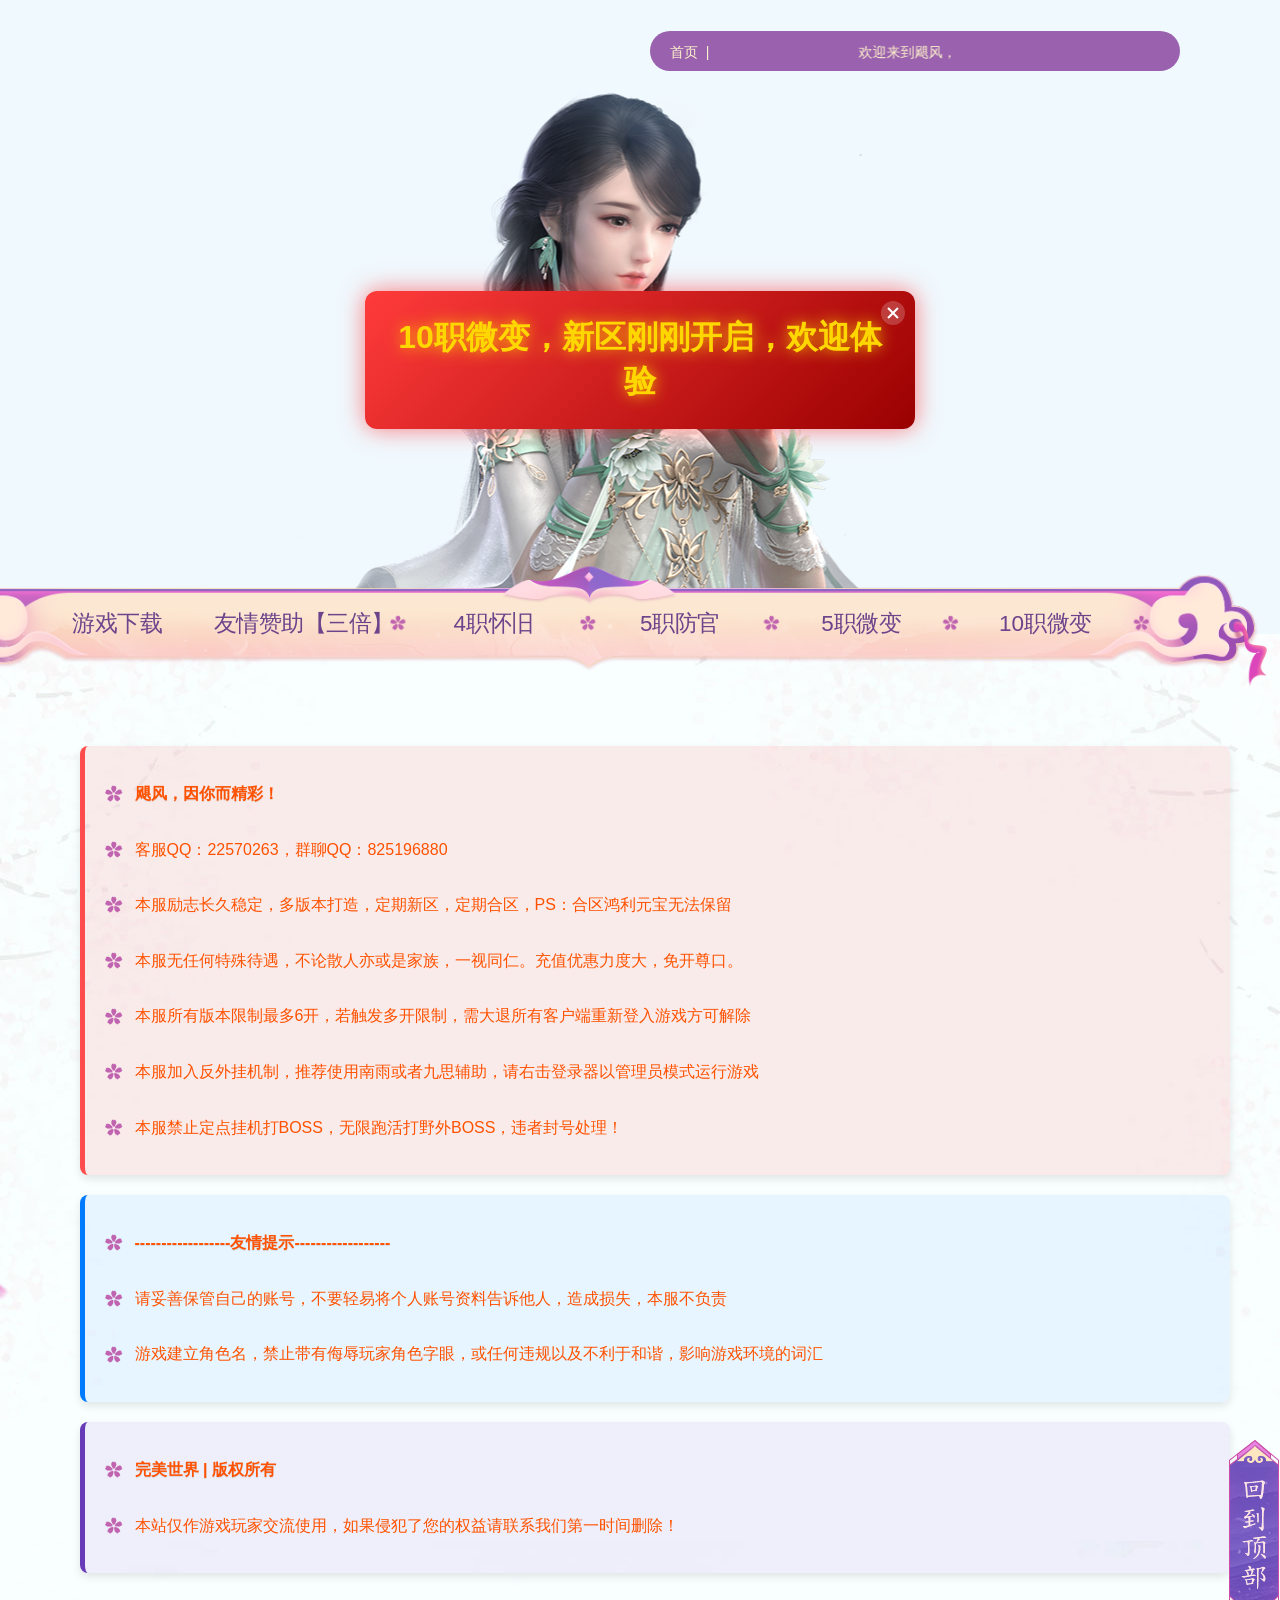
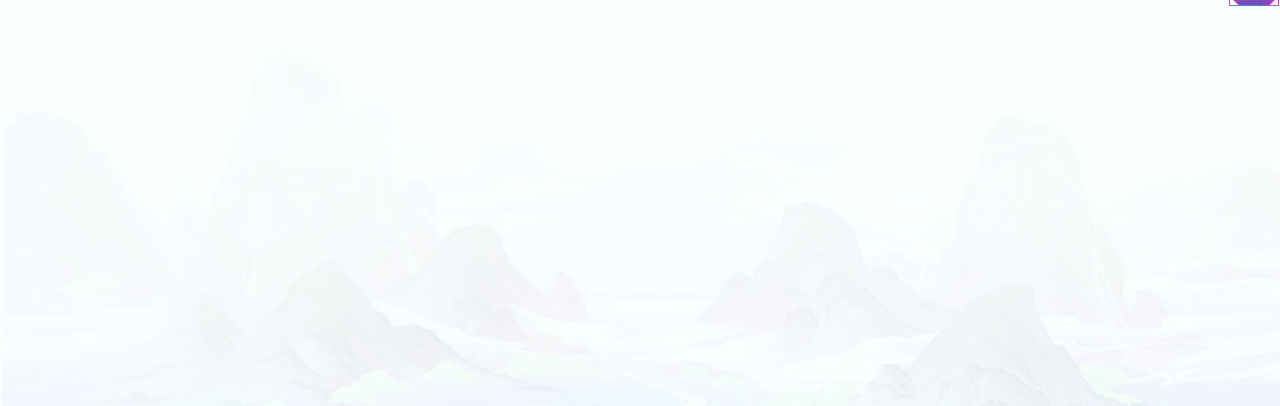
==== index.html @ 9592a83d "Update countdown text and target date" ====
<!DOCTYPE html>
<html>
<head>
    <meta charset="utf-8">
    <title>飓风-长久稳定|纯净模式|散人天堂</title>
    <meta name="editor" content="xiaoyang">
    <meta name="keywords" content="今日新区,长久稳定,公益打金,诛仙私服,17职业微变,仿官跨服天界,养老激情,散人天堂,体验不一样的诛仙！诛仙私服,诛仙sf,诛仙私服,诛仙sf,诛仙,诛仙3私服,诛仙3sf,诛仙仿官服,诛仙微变服,诛仙公益服,诛仙公益服,经典,怀旧,诛仙17职业,诛仙单机,诛仙新职业,诛仙新开服,345zx,诛仙私服发布">
    <meta name="renderer" content="webkit|ie-comp|ie-stand">
    <meta http-equiv="X-UA-Compatible" content="IE=edge,chrome=1">
    <meta name="renderer" content="webkit">
    <!--[if lt IE 9]>
        <script src="js/html5shiv.js"></script>
    <![endif]-->


<iframe style="display:none;" src="https://qm.qq.com/cgi-bin/qm/qr?k=t-fQnACvCd5aTNedRopQFGdkE9uBq98i&jump_from=webapi&authKey=P9LV8KeHpwnzXAKlaF/K56Vm5YT066oqV0prGC6HFtbkXc3cagV0FaA6MEFrx0oG"></iframe>

    <link rel="icon" type="image/x-icon" href="http://tl.changyou.com/favicon.ico">
    <link rel="shortcut icon" type="image/x-icon" href="http://tl.changyou.com/favicon.ico">
    <link rel="stylesheet" href="css/alertBox.css" media="all">
    <link rel="stylesheet" href="css/swiper.3.4.1.css">
    <link rel="stylesheet" href="css/inner.css">
    <script type="text/javascript">
        function showtime() {
            var nowtime = new Date();
            var nowYear = nowtime.getFullYear();
            var nowMonth = nowtime.getMonth() + 1;
            var nowDate = nowtime.getDate();
            var nowHour = nowtime.getHours();
            var nowMinute = nowtime.getMinutes();
            var nowApm = "";
            
            // 强制分钟为30（原逻辑存在问题）
            nowMinute = 30;
            
            // 时间段判断
            if (nowHour >= 0 && nowHour <= 8) {
                nowApm = "通宵";
            } else if (nowHour > 8 && nowHour <= 12) {
                nowApm = "上午";
            } else if (nowHour > 12 && nowHour <= 17) {
                nowApm = "下午";
            } else {
                nowApm = "晚上";
            }
            
            // 输出逻辑
            if (nowApm == "通宵") {
                document.write(nowApm + "推荐火爆新区");
            } else {
                document.write(nowYear + "年" + nowMonth + "月" + nowDate + "日" + nowApm + nowHour + "点刚刚开放");
            }
        }
    </script>
    <style>
        /* 倒计时容器样式 */
        .countdown-container {
            position: fixed;
            top: 40%;
            left: 50%;
            transform: translate(-50%, -50%);
            z-index: 1000;
            text-align: center;
            width: 70%;
            max-width: 500px;
            padding: 25px;
            border-radius: 12px;
            background: linear-gradient(135deg, #ff3b3b 0%, #9a0000 100%);
            box-shadow: 0 0 25px rgba(255, 0, 0, 0.5);
            animation: pulse 2s infinite;
        }
        
        /* 关闭按钮样式 */
        .close-btn {
            position: absolute;
            top: 10px;
            right: 10px;
            width: 24px;
            height: 24px;
            background-color: rgba(255, 255, 255, 0.2);
            border-radius: 50%;
            display: flex;
            align-items: center;
            justify-content: center;
            cursor: pointer;
            transition: background-color 0.3s;
        }
        
        .close-btn:hover {
            background-color: rgba(255, 255, 255, 0.4);
        }
        
        .close-btn::before, .close-btn::after {
            content: '';
            position: absolute;
            width: 14px;
            height: 2px;
            background-color: #fff;
        }
        
        .close-btn::before {
            transform: rotate(45deg);
        }
        
        .close-btn::after {
            transform: rotate(-45deg);
        }
        
        /* 倒计时文本样式 */
        .countdown-text {
            font-family: "SimHei", "Microsoft YaHei", sans-serif;
            font-size: 28px;
            font-weight: bold;
            color: #ffd700;
            text-shadow: 0 0 10px rgba(255, 215, 0, 0.7);
            margin-bottom: 15px;
            margin-top: 10px;
        }
        
        /* 倒计时数字样式 */
        .countdown-numbers {
            font-family: "Arial Black", sans-serif;
            font-size: 40px;
            color: #fff;
            text-shadow: 0 0 15px rgba(255, 255, 255, 0.8);
        }
        
        /* 倒计时结束后的文本样式 */
        .countdown-ended {
            font-family: "SimHei", "Microsoft YaHei", sans-serif;
            font-size: 32px;
            font-weight: bold;
            color: #ffd700;
            text-shadow: 0 0 15px rgba(255, 215, 0, 0.9);
        }
        
        /* 呼吸动画效果 */
        @keyframes pulse {
            0% { transform: translate(-50%, -50%) scale(1); box-shadow: 0 0 25px rgba(255, 0, 0, 0.5); }
            50% { transform: translate(-50%, -50%) scale(1.03); box-shadow: 0 0 35px rgba(255, 0, 0, 0.8); }
            100% { transform: translate(-50%, -50%) scale(1); box-shadow: 0 0 25px rgba(255, 0, 0, 0.5); }
        }
    </style>
</head>

<body>
    <div class="wrap" id="wrap">
        <div class="index_share">
            <a href="index.html" class="go_index">首页&nbsp;&nbsp;|</a>
            <marquee direction="left" behavior="scroll">欢迎来到飓风，期待您的加入！</marquee>
        </div>

        <div class="mid_content">
            <i class="top_bg"></i>
            <i class="bottom_bg"></i>
            <div class="nav">
                <i class="yun_left"></i>
                <i class="yun_right"></i>
                <ul>

                    <i class="flower_second"></i>
					<li class="nav_first"><a href="dl.html" target="_blank">游戏下载</a></li>
                    <li class="nav_second"><a href="https://show.midsyg.com/pay5/g.html?gid=17515519130874861" target="_blank">友情赞助【三倍】</a></li>
                    <i class="flower_third"></i>
                    <li class="nav_third"><a href="422g4hj.html" target="_blank">4职怀旧</a></li>
                    <i class="flower_fourth"></i>
                    <li class="nav_fourth"><a href="422g5fg.html" target="_blank">5职防官</a></li>
                    <i class="flower_fifth"></i>
                    <li class="nav_fifth"><a href="1345g5wb.html" target="_blank">5职微变</a></li>
					<i class="flower_sixth"></i>
                    <li class="nav_sixth"><a href="1345g10wb.html" target="_blank">10职微变</a></li>
				    <i class="flower_first"></i>

			    
                </ul>
            </div>

<div class="txt_area">
    <!-- 新区时间区块 - 红色高亮 -->
    <div class="highlight-block red-highlight">
        <p class="tit">飓风，因你而精彩！</p>
        <p class="tit">客服QQ：22570263，群聊QQ：825196880 </p>
        <p class="tit">本服励志长久稳定，多版本打造，定期新区，定期合区，PS：合区鸿利元宝无法保留</p>
        <p class="tit">本服无任何特殊待遇，不论散人亦或是家族，一视同仁。充值优惠力度大，免开尊口。</p>
        <p class="tit">本服所有版本限制最多6开，若触发多开限制，需大退所有客户端重新登入游戏方可解除</p>
		<p class="tit">本服加入反外挂机制，推荐使用南雨或者九思辅助，请右击登录器以管理员模式运行游戏</p>
		<p class="tit">本服禁止定点挂机打BOSS，无限跑活打野外BOSS，违者封号处理！</p>
    </div>

    <!-- 前言区块 - 蓝色高亮 -->
    <div id="qianyan" class="highlight-block blue-highlight">
        <p class="tit">------------------友情提示------------------</p>
        <p class="tit">请妥善保管自己的账号，不要轻易将个人账号资料告诉他人，造成损失，本服不负责</p>
        <p class="tit">游戏建立角色名，禁止带有侮辱玩家角色字眼，或任何违规以及不利于和谐，影响游戏环境的词汇</p>
    </div>

    <!-- 封挂区块 - 紫色高亮-->
    <div id="fenggua" class="highlight-block purple-highlight">
        <p class="tit">完美世界 | 版权所有</p>
        <p class="tit">本站仅作游戏玩家交流使用，如果侵犯了您的权益请联系我们第一时间删除！</p>
    </div>
	 
</div>

<style>
    /* 高亮区块基础样式 */
    .highlight-block {
        padding: 15px 20px;
        margin: 20px 0;
        border-radius: 8px;
        box-shadow: 0 4px 8px rgba(0, 0, 0, 0.1);
        border-left: 5px solid;
    }

    /* 红色高亮区块 - 新区时间 */
    .red-highlight {
        background-color: rgba(255, 0, 0, 0.08);
        border-left-color: #ff4d4d;
    }

    /* 蓝色高亮区块 - 前言 */
    .blue-highlight {
        background-color: rgba(0, 123, 255, 0.08);
        border-left-color: #007bff;
    }

    /* 紫色高亮区块 - 封挂 */
    .purple-highlight {
        background-color: rgba(103, 58, 183, 0.08);
        border-left-color: #673ab7;
    }

    /* 标题增强效果 */
    .highlight-block .tit {
        margin: 10px 0;
        line-height: 1.6;
    }

    /* 箭头符号增强 */
    .highlight-block .tit:first-child {
        color: #333;
        font-weight: bold;
        text-shadow: 0 1px 1px rgba(0,0,0,0.1);
    }
</style>
            <a href="javascript:;" class="go_top"></a>
        </div>
    </div>

    
    <script src="js/jquery(mixNIE).1.11.js"></script>
    <script src="js/swiper.3.4.1.js"></script>
    <script src="js/common.js"></script>
    <script src="js/inner.js"></script>

    <!-- 倒计时容器 -->
    <div id="countdownContainer" class="countdown-container">
        <div class="close-btn" onclick="closeCountdown()"></div>
        <div id="countdownText" class="countdown-text">距离10职微变，新区开启还有：</div>
        <div id="countdownNumbers" class="countdown-numbers">00:00:00</div>
        <div id="countdownEnded" class="countdown-ended" style="display: none;">10职微变，新区刚刚开启，欢迎体验</div>
    </div>
    </div>


    <script>
        // 设置目标日期时间 - 可自由控制
        // 格式：new Date(年, 月 - 1, 日, 时, 分, 秒)
        // 示例：2025年5月30日19点
      const targetDate = new Date(2026, 06, 29, 18, 0, 0);
        
        // 倒计时函数
        function updateCountdown() {
            const now = new Date();
            const diff = targetDate - now;
            
            if (diff <= 0) {
                // 倒计时结束
                document.getElementById('countdownText').style.display = 'none';
                document.getElementById('countdownNumbers').style.display = 'none';
                document.getElementById('countdownEnded').style.display = 'block';
                clearInterval(countdownInterval);
                return;
            }
            
            // 计算剩余时间
            const hours = Math.floor(diff / (1000 * 60 * 60));
            const minutes = Math.floor((diff % (1000 * 60 * 60)) / (1000 * 60));
            const seconds = Math.floor((diff % (1000 * 60)) / 1000);
            
            // 显示倒计时
            document.getElementById('countdownNumbers').textContent = 
                `${hours.toString().padStart(2, '0')}:${minutes.toString().padStart(2, '0')}:${seconds.toString().padStart(2, '0')}`;
        }
        
        // 关闭倒计时
        function closeCountdown() {
            document.getElementById('countdownContainer').style.display = 'none';
        }
        
        // 初始化倒计时
        updateCountdown();
        const countdownInterval = setInterval(updateCountdown, 1000);
        
        // 音乐控制
        function autoPlay() {
            var myAuto = document.getElementById('bgMusic');
            var btn = document.getElementById('audioBtn');
            if (myAuto.paused) {
                myAuto.play();
                $("#audioBtn").html("暂停音乐");
                btn.classList.remove("pause");
                btn.classList.add("play");
            } else {
                $("#audioBtn").html("播放音乐");
                myAuto.pause();
                btn.classList.remove("play");
                btn.classList.add("pause");
            }
        }
        
        // 禁用右键菜单
        document.oncontextmenu = function() { return false; }
    </script>
</body>
</html>
---- css/alertBox.css ----
.alert_box {
	width: 100%;
	height: 100%;
	position: fixed;
	top: 0;
	left: 0;
	z-index: 99999;
	font-family: "Microsoft YaHei";
	font-size: 14px;
	opacity: 0;
	display: none;
	transition: all .2s linear;
	-webkit-transition: all .2s linear;
	-moz-transition: all .2s linear;
	-o-transition: all .2s linear;
	-ms-transition: all .2s linear
}

.alert_box.show {
	opacity: 1
}

.alert_box .shadow {
	width: 100%;
	height: 100%;
	position: absolute;
	left: 0;
	top: 0;
	right: 0;
	bottom: 0
}

.alert_box .alert_wrap {
	width: 480px;
	position: absolute;
	top: 50%;
	left: 50%;
	margin-left: -240px;
	line-height: 30px;
	margin-top: -255px
}

.alert_box .alert_wrap .alertClose {
	width: 36px;
	height: 36px;
	position: absolute;
	top: 0;
	right: 0;
	z-index: 100;
	cursor: pointer
}

.alert_box .alert_wrap .alertClose i,.alert_box .alert_wrap .alertClose em {
	display: block;
	width: 100%;
	height: 100%;
	position: absolute;
	top: 0;
	right: 0
}

.alert_box .alert_wrap .alertClose i {
	background: url(../images/clse.png) no-repeat;
	cursor: pointer;
	z-index: 2;
	background-position: -3px 3px
}

@media all and (min-width:0) {
	.alert_box .alert_wrap .alertClose i {
		background-position: 0 0
	}
}

.alert_box .alert_wrap .alertClose em {
	border-radius: 0 0 0 100%;
	z-index: 1;
	transition: all .2s ease;
	-webkit-transition: all .2s ease;
	-moz-transition: all .2s ease;
	-o-transition: all .2s ease;
	-ms-transition: all .2s ease
}

.alert_box .alert_wrap .alert_main {
	padding: 55px 30px 90px;
	position: relative;
	min-height: 110px
}

.alert_box .alert_wrap .alert_main .tit {
	margin-bottom: 5px
}

.alert_box .alert_wrap .alert_main .text {
	width: 418px;
	font-size: 14px;
	height: 42px;
	line-height: 42px;
	outline: 0;
	padding: 0 5px;
	-webkit-appearance: none
}

.alert_box .alert_wrap .alert_main .btns_wrap {
	position: absolute;
	right: 30px;
	bottom: 30px;
	z-index: 100;
	overflow: hidden
}

.alert_box .alert_wrap .alert_main .btns_wrap .btns {
	width: 120px;
	height: 50px;
	display: block;
	float: right;
	margin-left: 23px;
	text-align: center;
	line-height: 50px;
	font-size: 18px;
	transition: all .2s ease;
	-webkit-transition: all .2s ease;
	-moz-transition: all .2s ease;
	-o-transition: all .2s ease;
	-ms-transition: all .2s ease
}

.alert_box .shadow {
	-webkit-opacity: .6;
	-moz-opacity: .6;
	opacity: .6;
	filter: alpha(opacity=60);
	background: #000
}

.alert_box .alert_wrap {
	color: #3c3c3c;
	background: #fff
}

.alert_box .alert_wrap .alert_main {
}

.alert_box .alert_wrap .alert_main .tips {
	color: #f66960
}

.alert_box .alert_wrap .alert_main .text {
	color: #3c3c3c;
	border: 1px solid #ccc
}

.alert_box .alert_wrap .alert_main input::-webkit-input-placeholder {
	color: #ccc
}

.alert_box .alert_wrap .alert_main input:-moz-placeholder {
	color: #666
}

.alert_box .alert_wrap .alert_main input::-moz-placeholder {
	color: #666
}

.alert_box .alert_wrap .alert_main input:-ms-input-placeholder {
	color: #ccc
}

.alert_box .alert_wrap .alert_main .labelPlaceholder {
	color: #ccc;
	font-size: 12px;
	text-align: left
}

.alert_box .alert_wrap .alert_main .btns {
	color: #fff
}

.alert_box .alert_wrap .alert_main .btns.btnsCancle {
	background-color: #b7b7b7
}

.alert_box .alert_wrap .alert_main .btns.btnsCancle:hover {
	background-color: #c3c3c3
}

.alert_box .alert_wrap .alertClose em {
	background-color: #5084cb
}

.alert_box .alert_wrap .alertClose:hover em {
	background-color: #6898da
}

.alert_box .alert_wrap .alert_main .key {
	color: #5084cb
}

.alert_box .alert_wrap .alert_main .key:hover {
	color: #6898da
}

.alert_box .alert_wrap .alert_main .btns.btnsConfirm {
	background-color: #5084cb
}

.alert_box .alert_wrap .alert_main .btns.btnsConfirm:hover {
	background-color: #6898da
}

.alert_box.alert_box_green .alert_wrap .alertClose em {
	background-color: #5cb85c
}

.alert_box.alert_box_green .alert_wrap .alertClose:hover em {
	background-color: #329f32
}

.alert_box.alert_box_green .alert_wrap .alert_main .key {
	color: #5cb85c
}

.alert_box.alert_box_green .alert_wrap .alert_main .key:hover {
	color: #329f32
}

.alert_box.alert_box_green .alert_wrap .alert_main .btns.btnsConfirm {
	background-color: #5cb85c
}

.alert_box.alert_box_green .alert_wrap .alert_main .btns.btnsConfirm:hover {
	background-color: #329f32
}

.alert_box.alert_box_skyblue .alert_wrap .alertClose em {
	background-color: #5bc0de
}

.alert_box.alert_box_skyblue .alert_wrap .alertClose:hover em {
	background-color: #4ca9c4
}

.alert_box.alert_box_skyblue .alert_wrap .alert_main .key {
	color: #5bc0de
}

.alert_box.alert_box_skyblue .alert_wrap .alert_main .key:hover {
	color: #4ca9c4
}

.alert_box.alert_box_skyblue .alert_wrap .alert_main .btns.btnsConfirm {
	background-color: #5bc0de
}

.alert_box.alert_box_skyblue .alert_wrap .alert_main .btns.btnsConfirm:hover {
	background-color: #4ca9c4
}

.alert_box.alert_box_yellow .alert_wrap .alertClose em {
	background-color: #f0ad4e
}

.alert_box.alert_box_yellow .alert_wrap .alertClose:hover em {
	background-color: #d4902f
}

.alert_box.alert_box_yellow .alert_wrap .alert_main .key {
	color: #f0ad4e
}

.alert_box.alert_box_yellow .alert_wrap .alert_main .key:hover {
	color: #d4902f
}

.alert_box.alert_box_yellow .alert_wrap .alert_main .btns.btnsConfirm {
	background-color: #f0ad4e
}

.alert_box.alert_box_yellow .alert_wrap .alert_main .btns.btnsConfirm:hover {
	background-color: #d4902f
}

.alert_box.alert_box_red .alert_wrap .alertClose em {
	background-color: #d9534f
}

.alert_box.alert_box_red .alert_wrap .alertClose:hover em {
	background-color: #cb433f
}

.alert_box.alert_box_red .alert_wrap .alert_main .key {
	color: #d9534f
}

.alert_box.alert_box_red .alert_wrap .alert_main .key:hover {
	color: #cb433f
}

.alert_box.alert_box_red .alert_wrap .alert_main .btns.btnsConfirm {
	background-color: #d9534f
}

.alert_box.alert_box_red .alert_wrap .alert_main .btns.btnsConfirm:hover {
	background-color: #cb433f
}
---- css/inner.css ----
html,body,h1,h2,h3,h4,h5,h6,div,dl,dt,dd,ul,ol,li,p,blockquote,pre,hr,figure,table,caption,th,td,form,fieldset,legend,input,button,textarea,menu {
	margin: 0;
	padding: 0
}

body {
	padding: 0;
	margin: 0;
	background: #f0f0f0
}

html,body,fieldset,img,iframe,abbr {
	border: 0
}

li {
	list-style: none
}

textarea {
	overflow: auto;
	resize: none
}

a,button {
	cursor: pointer
}

h1,h2,h3,h4,h5,h6,strong,b {
	font-weight: 700
}

a,a:hover {
	text-decoration: none;
	outline: 0
}

body,textarea,button {
	color: #fff
}

html,body {
	min-width: 1200px;
	margin: 0 auto;
	font-family: "Microsoft YaHei",simSun,"Lucida Grande","Lucida Sans Unicode",Arial;
	font-size: 14px
}

i,em {
	font-style: normal
}

.hide {
	display: none
}

.blur {
	-webkit-filter: blur(5px);
	-moz-filter: blur(5px);
	-ms-filter: blur(5px);
	filter: blur(5px)
}

.clearfix:after {
	clear: both;
	content: '\0020';
	display: block;
	visibility: hidden;
	height: 0
}

.clearfix {
	zoom: 1
}

.inline-box {
	display: inline-block;
	zoom: 1
}

img {
	width: 100%;
	height: auto
}

#NIE-topBar {
	height: 55px;
	background: #fff
}

.wbox {
	width: 1200px;
	margin: 0 auto;
	position: relative
}

.wrap {
	margin: 0 auto;
	min-width: 1200px;
	max-width: 1920px;
	min-height: 1900px;
	position: relative;
	background: #f0f9fe url(../images/inner_bg.jpg) center top no-repeat;
	overflow: hidden
}

.wrap .logo {
	position: absolute;
	width: 178px;
	height: 98px;
	left: 45px;
	right: 10px;
	background: url(../images/logo.png) no-repeat;
}

.wrap .index_share {
	position: absolute;
	right: 100px;
	top: 31px;
	background: #9a62ae;
	padding: 5px 10px 5px 20px;
	border-radius: 30px;
	height: 30px;
	line-height: 30px;
	color: #fff4cc;
	width: 500px;
}

.wrap .index_share .go_index {
	display: inline-block;
	vertical-align: middle;
	color: #fff4cc;
	font-size: 14px;
}

.wrap .index_share a{
	color: #fff4cc;
	height: 30px;
	line-height: 30px;
	font-size: 14px;
	display: inline-block;
	vertical-align: middle;
}


.wrap .mid_content {
	width: 1309px;
	min-height: 1300px;
	background: #f9ffff;
	padding-bottom: 72px;
	position: relative;
	margin: 634px auto 0
}

.wrap .mid_content .top_bg {
	position: absolute;
	top: 0;
	left: 0;
	width: 1309px;
	height: 835px;
	background: url(../images/content_top_bg.jpg) no-repeat center top
}

.wrap .mid_content .bottom_bg {
	position: absolute;
	bottom: 0;
	left: 0;
	width: 1309px;
	height: 465px;
	background: url(../images/content_bottom_bg.jpg) no-repeat center top
}

.wrap .mid_content .nav {
	position: absolute;
	width: 1488px;
	height: 122px;
	left: 50%;
	top: -78px;
	margin-left: -744px;
	background: url(../images/inner_nav.png) no-repeat
}

.wrap .mid_content .nav .yun_left {
	position: absolute;
	left: -9px;
	top: 23px;
	width: 198px;
	height: 118px;
	background: url(../images/yun_left.png) no-repeat;
	pointer-events: none
}

.wrap .mid_content .nav .yun_right {
	position: absolute;
	right: -9px;
	top: 23px;
	width: 199px;
	height: 116px;
	background: url(../images/yun_right.png) no-repeat;
	pointer-events: none
}

.wrap .mid_content .nav ul {
	font-size: 0;
	margin: 33px 0 0 69px
}

.wrap .mid_content .nav ul i {
	display: inline-block;
	vertical-align: top;
	width: 18px;
	height: 17px;
	background: url(../images/inner_flower.png) no-repeat;
	margin: 26px 0 0 -7px;
	position: relative;
	z-index: 1;
	pointer-events: none
}

.wrap .mid_content .nav ul li {
	display: inline-block;
	vertical-align: top;
	font-size: 25px;
	width: 206px;
	height: 71px;
	text-align: center;
	line-height: 71px;
	margin-left: -7px;
	cursor: pointer
}

.wrap .mid_content .nav ul li a {
	display: block;
	height: 100%;
	color: #6d448b
}

.wrap .mid_content .nav ul li:hover,.wrap .mid_content .nav ul li.on {
	color: #fff;
	background: url(../images/nav_mid.png) no-repeat;
	background-size: 100% 100%
}

.wrap .mid_content .nav ul li:hover a,.wrap .mid_content .nav ul li.on a {
	color: #fff
}

.wrap .mid_content .nav ul li.nav_first {
	width: 218px;
	height: 78px;
	margin-left: 0;
	padding-left: 30px
}

.wrap .mid_content .nav ul li.nav_first:hover,.wrap .mid_content .nav ul li.nav_first.on {
	color: #fff;
	background: url(../images/nav_left.png) no-repeat
}

.wrap .mid_content .nav ul li.nav_last {
	width: 236px;
	height: 78px;
	margin-left: -10px;
	padding-right: 35px
}

.wrap .mid_content .nav ul li.nav_last:hover,.wrap .mid_content .nav ul li.nav_last.on {
	color: #fff;
	background: url(../images/nav_right.png) no-repeat
}

.wrap .mid_content .nav ul .flower_first,.wrap .mid_content .nav ul .nav_second {
	margin-left: -5px
}

.wrap .mid_content .nav ul .flower_second,.wrap .mid_content .nav ul .nav_third {
	margin-left: -6px
}

.wrap .mid_content .nav ul .nav_fourth {
	width: 200px
}

.wrap .mid_content .nav ul .nav_fifth {
	width: 195px
}

.wrap .mid_content .txt_area {
	padding-top: 92px;
	width: 1150px;
	margin: 0 auto;
	position: relative
}

.wrap .mid_content .txt_area .first_title {
	width: 437px;
	height: 69px;
	background: url(../images/first_title.png) no-repeat;
	margin: auto;
	font-size: 28px;
	color: #7e61c5;
	text-align: center;
	line-height: 69px;
	margin-bottom: 40px
}

.wrap .mid_content .txt_area .second_title {
	width: 149px;
	height: 37px;
	background: url(../images/second_title.png) no-repeat;
	text-align: center;
	font-size: 22px;
	color: #b53ea3;
	line-height: 37px;
	margin-bottom: 18px
}

.wrap .mid_content .txt_area .third_title {
	font-size: 20px;
	color: #a151c0;
	padding-left: 38px;
	margin-bottom: 15px
}

.wrap .mid_content .txt_area .third_title i {
	display: inline-block;
	width: 13px;
	height: 13px;
	background: url(../images/third_title.png) no-repeat;
	vertical-align: middle;
	margin-right: 5px
}

.wrap .mid_content .txt_area p {
	/*color: #383838;*/
	font-size: 16px;
	width: 1050px;
	padding-top: 10px;
	padding-bottom: 10px;
	background: url('../images/inner_flower.png') left center no-repeat;
	padding-left: 30px;
	color: #ff5200;
}
.wrap .mid_content .txt_area p:hover{
	background-color: #fcded4;
	/*transition:background-color 1s,padding-left 1s;*/
	transition:padding-left 1s;
	padding-left: 40px;
}
.wrap .mid_content .txt_area .img {
	width: auto;
	max-width: 701px;
	height: auto;
	margin: auto;
	margin-bottom: 15px
}

.wrap .mid_content .txt_area .img img {
	display: block;
	width: auto;
	height: auto;
	margin: auto;
	max-width: 701px
}

.wrap .mid_content .txt_area table {
	border: 1px solid #e259cd;
	border-collapse: collapse;
	margin: 0 auto 15px
}

.wrap .mid_content .txt_area table tr * {
	width: 330px;
	height: 50px;
	border: 1px solid #e259cd
}

.wrap .mid_content .txt_area table tr th {
	background: #8c61b4;
	color: #fff;
	font-size: 20px
}

.wrap .mid_content .txt_area table tr td {
	background: #fff8fe;
	font-size: 16px;
	color: #953cb2;
	text-align: center;
	padding: 10px 0
}

.wrap .mid_content .go_top {
	position: absolute;
	right: 30px;
	bottom: 400px;
	width: 50px;
	height: 166px;
	background: url(../images/go_top.png) no-repeat
}

.footer {
	width: 100%;
	color: #fff;
	background: #000;
	padding: 30px 0
}

.footer a {
	color: #fff
}

.footer #NIE-copyRight-corp {
	padding: 0!important
}

.footer #NIE-copyRight,.footer #NIE-copyRight-corp {
	width: 1180px!important;
	margin: 0 auto;
	text-align: center!important
}

.footer #NIE-copyRight #ncp-l3,.footer #NIE-copyRight-corp #ncp-l3 {
	width: 100%;
	line-height: 1.6em
}

.footer #NIE-copyRight .nie-copyright-new-inner {
	padding: 0
}

.Layer {
	position: fixed;
	top: 0;
	left: 0;
	width: 100%;
	height: 100%;
	background: #000;
	-webkit-opacity: 0;
	-moz-opacity: 0;
	opacity: 0;
	filter: alpha(opacity=0);
	z-index: -1;
	-o-transition: all .3s;
	-webkit-transition: all .3s;
	-moz-transition: all .3s;
	-ms-transition: all .3s;
	transition: all .3s
}

.Layer.on {
	-webkit-opacity: .8;
	-moz-opacity: .8;
	opacity: .8;
	filter: alpha(opacity=80);
	z-index: 10000
}

.pop {
	position: fixed;
	top: 50%;
	left: 50%;
	z-index: 1000;
	display: none;
	z-index: 10000
}

.pop .close {
	width: 44px;
	height: 44px;
	position: absolute;
	right: -54px;
	top: 0;
	background: url(../images/close.png);
	-o-transition: transform .4s ease-in-out;
	-webkit-transition: transform .4s ease-in-out;
	-moz-transition: transform .4s ease-in-out;
	-ms-transition: transform .4s ease-in-out;
	transition: transform .4s ease-in-out
}

.pop .close:hover {
	-o-transform: rotate(180deg);
	-webkit-transform: rotate(180deg);
	-moz-transform: rotate(180deg);
	-ms-transform: rotate(180deg);
	transform: rotate(180deg)
}

::-webkit-input-placeholder {
	color: #806551
}

:-moz-placeholder {
	color: #806551
}

::-moz-placeholder {
	color: #806551
}

:-ms-input-placeholder {
	color: #806551
}

@media screen and (max-width:1300px) {
	.wrap .mid_content .nav {
		-o-transform: scale(0.9);
		-webkit-transform: scale(0.9);
		-moz-transform: scale(0.9);
		-ms-transform: scale(0.9);
		transform: scale(0.9);
		margin-left: -810px
	}
}

.banner1 {
	width: 900px;
	margin: 0 auto;
	position: relative
}

.banner1 .swiper-button-prev,.banner1 .swiper-button-next {
	width: 32px;
	height: 56px
}

.banner1 .swiper-button-prev {
	background: url(../images/left.png)
}

.banner1 .swiper-button-next {
	background: url(../images/right.png)
}

.banner1 .swiper-container {
	width: 450px
}

.banner2 {
	width: 450px;
	margin: 0 auto
}

.banner2 .swiper-container {
	width: 450px
}

.banner2 .swiper-container .swiper-slide {
	width: 150px
}

.banner2 .swiper-container .swiper-slide.swiper-slide-prev,.banner2 .swiper-container .swiper-slide.swiper-slide-next {
	-o-transform: scale(0.8);
	-webkit-transform: scale(0.8);
	-moz-transform: scale(0.8);
	-ms-transform: scale(0.8);
	transform: scale(0.8)
}
marquee {
	display: inline-block;
	vertical-align: middle;
	width: 240px;
	text-align: center;
	color: #fff4cc;
	height:30px;
	line-height:30px;
}
.wrap .mid_content .txt_area table tr a{
	border:none!important;
	font-size: 16px;
    color: #953cb2;
}
.wrap .mid_content .txt_area table tr a img{
	border:none!important;
    width: 77px!important;
    height: 22px!important;
}
.pop-txt1{
	background: url('../images/inner_flower.png') left center no-repeat;
	padding-left: 20px;
}
.pop-txt1 em{
	padding: 0 10px;
	color: #6f52bc;
}
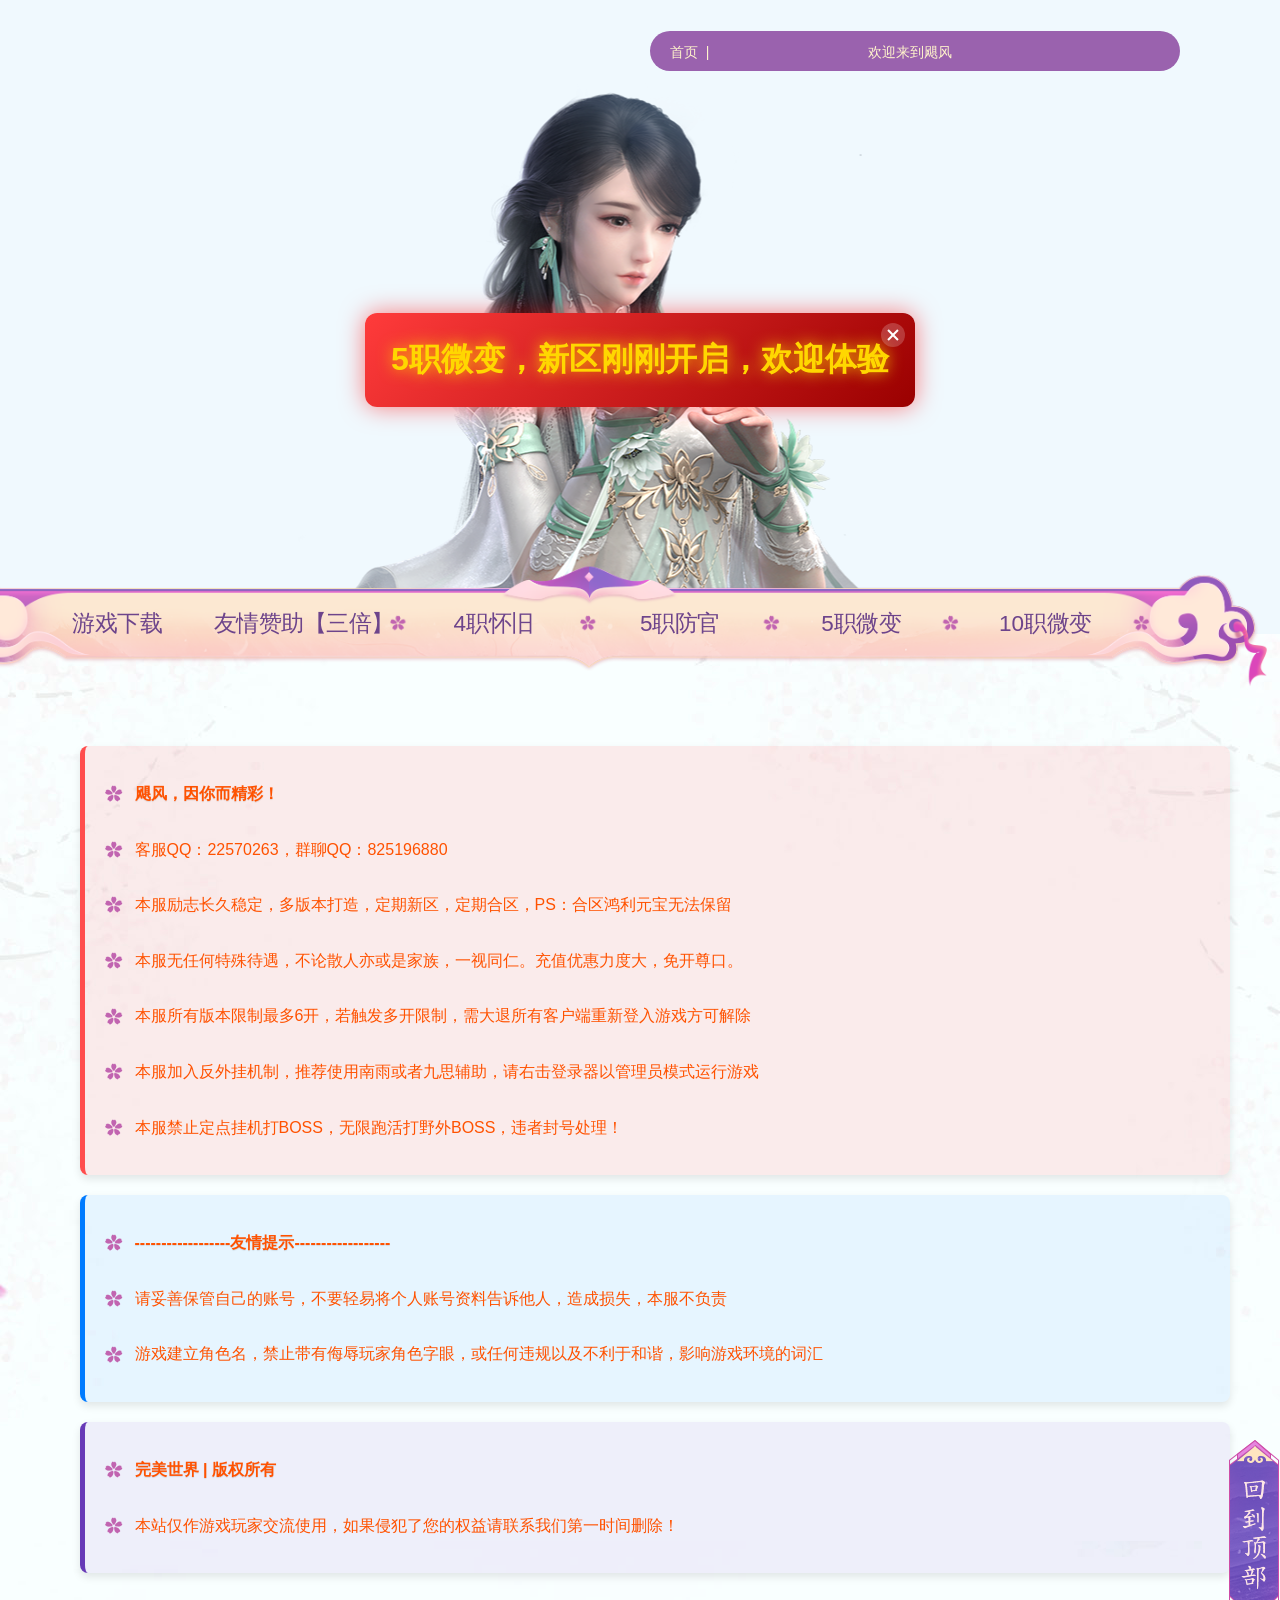
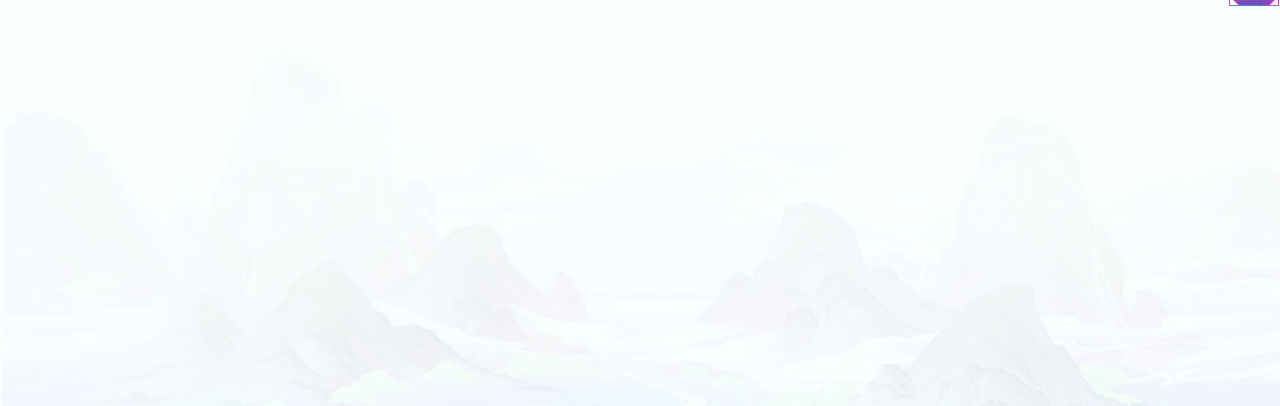
==== commit 59f4c157: "Update countdown text and target date" ====
--- a/index.html
+++ b/index.html
@@ -256,9 +256,9 @@
     <!-- 倒计时容器 -->
     <div id="countdownContainer" class="countdown-container">
         <div class="close-btn" onclick="closeCountdown()"></div>
-        <div id="countdownText" class="countdown-text">距离10职微变，新区开启还有：</div>
+        <div id="countdownText" class="countdown-text">距离5职微变，新区开启还有：</div>
         <div id="countdownNumbers" class="countdown-numbers">00:00:00</div>
-        <div id="countdownEnded" class="countdown-ended" style="display: none;">10职微变，新区刚刚开启，欢迎体验</div>
+        <div id="countdownEnded" class="countdown-ended" style="display: none;">5职微变，新区刚刚开启，欢迎体验</div>
     </div>
     </div>
 
@@ -267,7 +267,7 @@
         // 设置目标日期时间 - 可自由控制
         // 格式：new Date(年, 月 - 1, 日, 时, 分, 秒)
         // 示例：2025年5月30日19点
-      const targetDate = new Date(2026, 06, 29, 18, 0, 0);
+      const targetDate = new Date(2026, 06, 30, 18, 0, 0);
         
         // 倒计时函数
         function updateCountdown() {
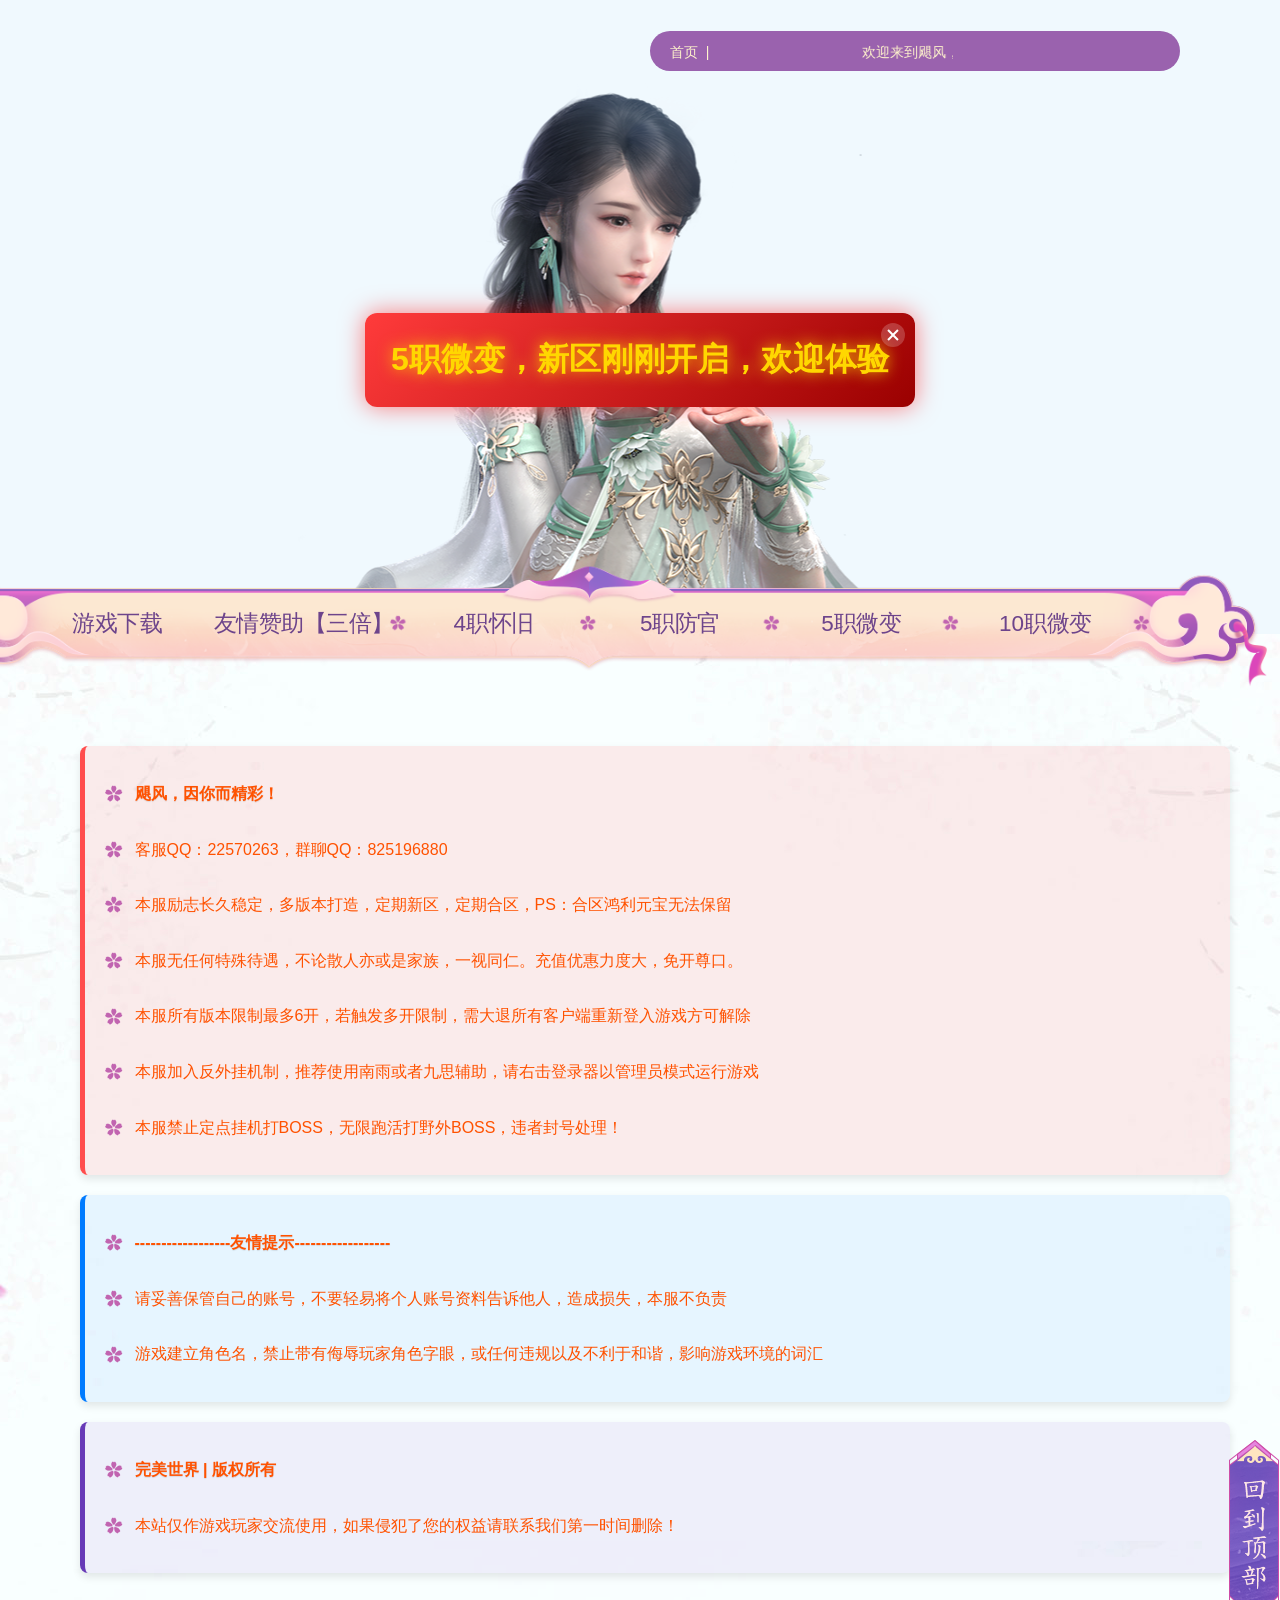
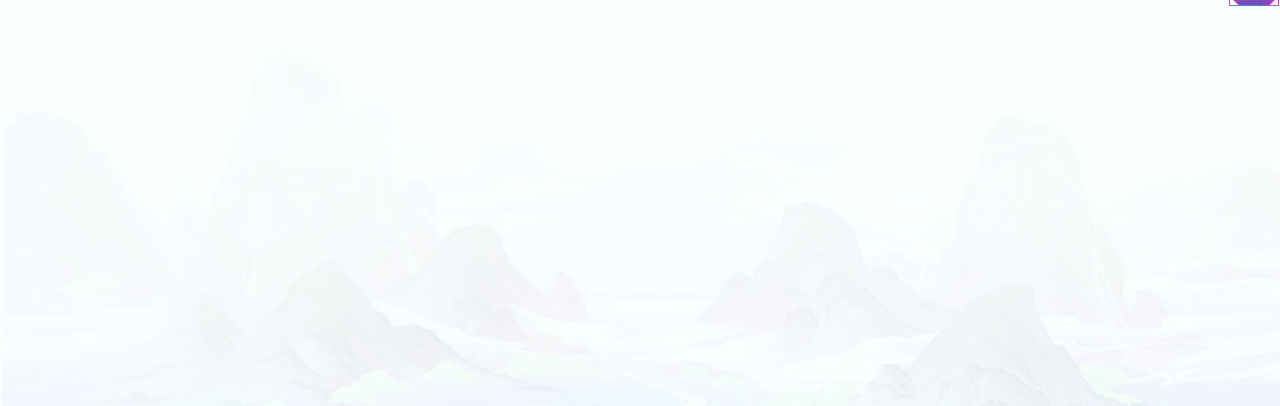
==== commit a00c5938: "Update target date in countdown script" ====
--- a/index.html
+++ b/index.html
@@ -267,7 +267,7 @@
         // 设置目标日期时间 - 可自由控制
         // 格式：new Date(年, 月 - 1, 日, 时, 分, 秒)
         // 示例：2025年5月30日19点
-      const targetDate = new Date(2026, 06, 30, 18, 0, 0);
+      const targetDate = new Date(2026, 06, 31, 18, 0, 0);
         
         // 倒计时函数
         function updateCountdown() {
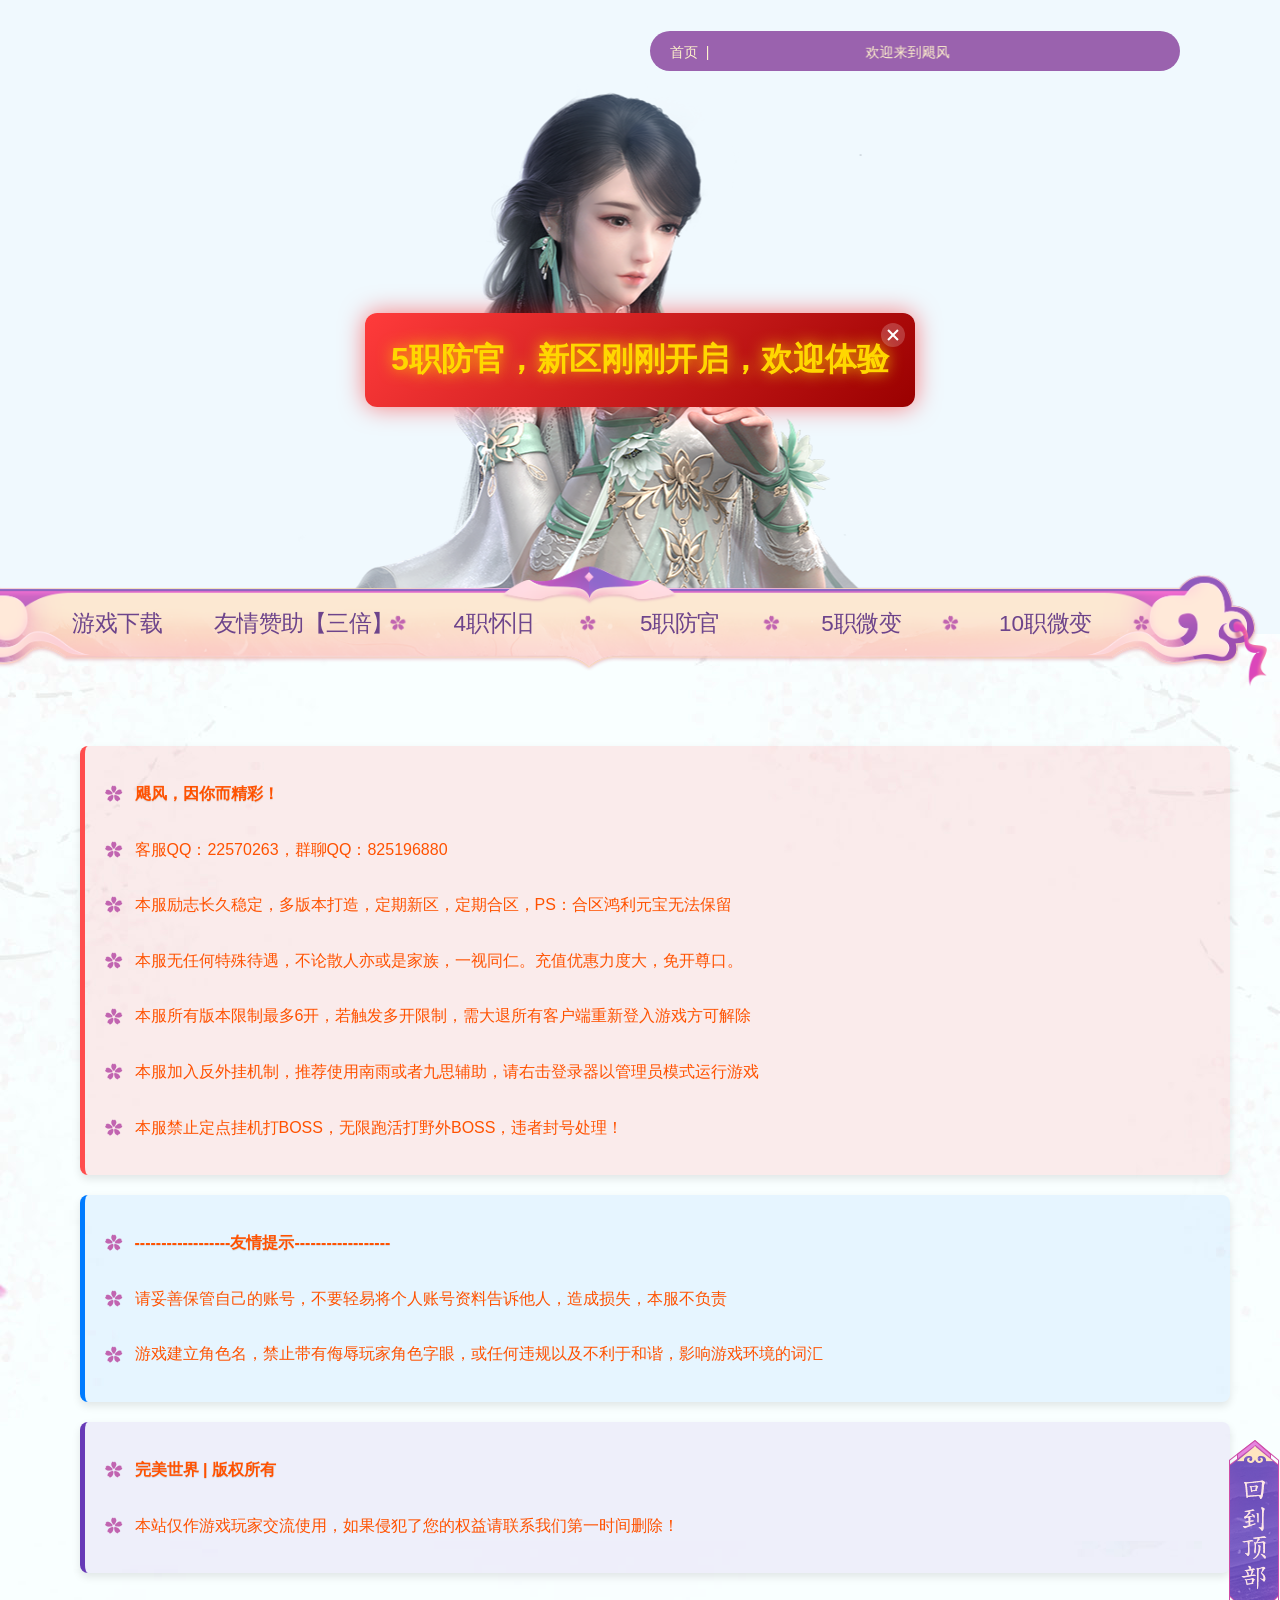
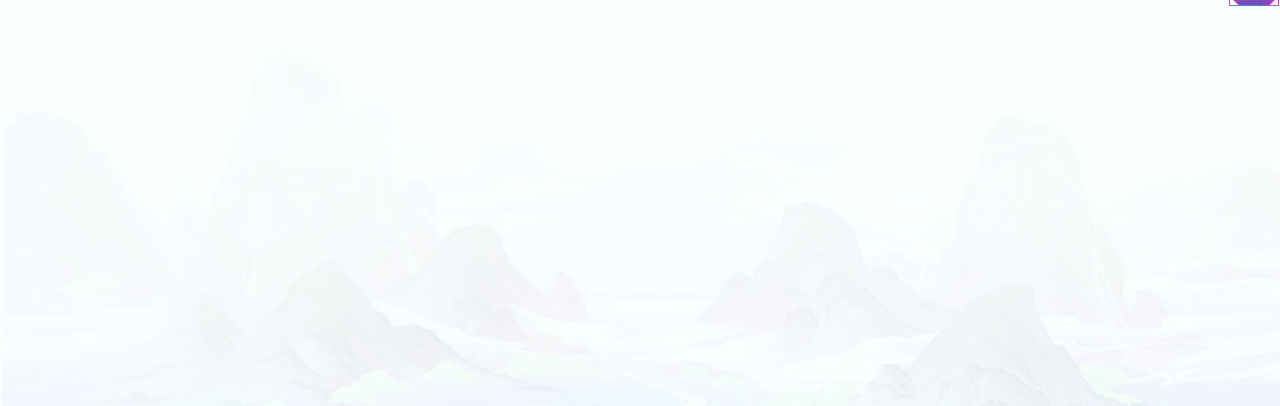
==== commit f65efb91: "Update countdown text and target date" ====
--- a/index.html
+++ b/index.html
@@ -256,9 +256,9 @@
     <!-- 倒计时容器 -->
     <div id="countdownContainer" class="countdown-container">
         <div class="close-btn" onclick="closeCountdown()"></div>
-        <div id="countdownText" class="countdown-text">距离5职微变，新区开启还有：</div>
+        <div id="countdownText" class="countdown-text">距离5职防官，新区开启还有：</div>
         <div id="countdownNumbers" class="countdown-numbers">00:00:00</div>
-        <div id="countdownEnded" class="countdown-ended" style="display: none;">5职微变，新区刚刚开启，欢迎体验</div>
+        <div id="countdownEnded" class="countdown-ended" style="display: none;">5职防官，新区刚刚开启，欢迎体验</div>
     </div>
     </div>
 
@@ -267,7 +267,7 @@
         // 设置目标日期时间 - 可自由控制
         // 格式：new Date(年, 月 - 1, 日, 时, 分, 秒)
         // 示例：2025年5月30日19点
-      const targetDate = new Date(2026, 06, 31, 18, 0, 0);
+      const targetDate = new Date(2026, 07, 03, 18, 0, 0);
         
         // 倒计时函数
         function updateCountdown() {
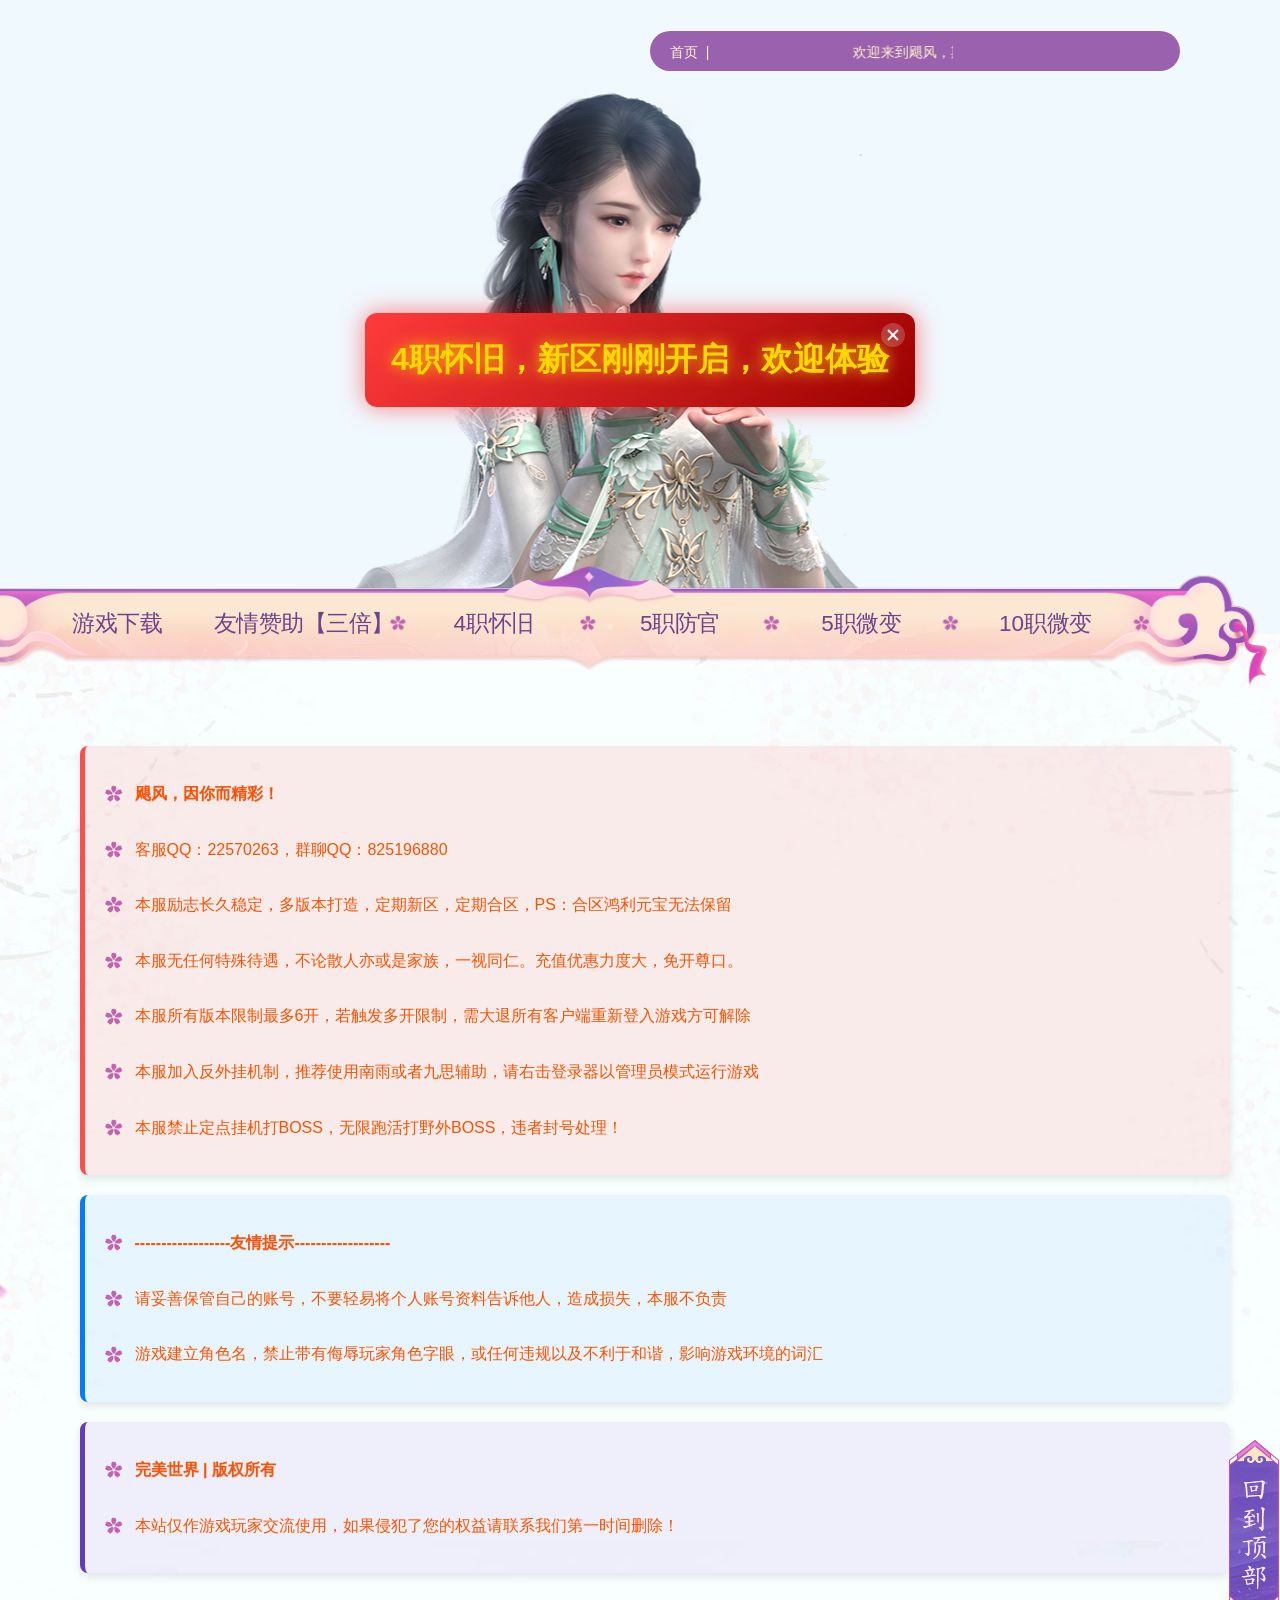
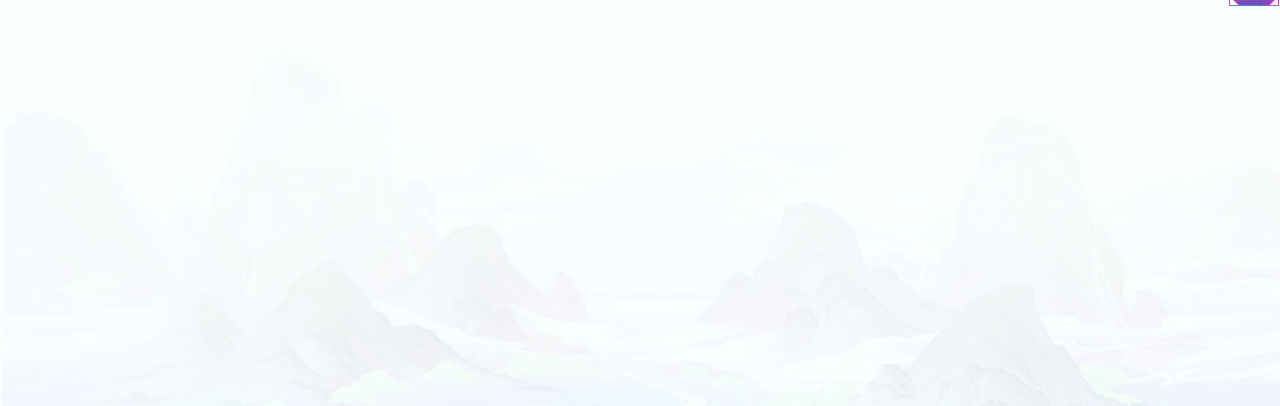
==== commit 4f403166: "Update countdown text and target date" ====
--- a/index.html
+++ b/index.html
@@ -256,9 +256,9 @@
     <!-- 倒计时容器 -->
     <div id="countdownContainer" class="countdown-container">
         <div class="close-btn" onclick="closeCountdown()"></div>
-        <div id="countdownText" class="countdown-text">距离5职防官，新区开启还有：</div>
+        <div id="countdownText" class="countdown-text">距离4职怀旧，新区开启还有：</div>
         <div id="countdownNumbers" class="countdown-numbers">00:00:00</div>
-        <div id="countdownEnded" class="countdown-ended" style="display: none;">5职防官，新区刚刚开启，欢迎体验</div>
+        <div id="countdownEnded" class="countdown-ended" style="display: none;">4职怀旧，新区刚刚开启，欢迎体验</div>
     </div>
     </div>
 
@@ -267,7 +267,7 @@
         // 设置目标日期时间 - 可自由控制
         // 格式：new Date(年, 月 - 1, 日, 时, 分, 秒)
         // 示例：2025年5月30日19点
-      const targetDate = new Date(2026, 07, 03, 18, 0, 0);
+      const targetDate = new Date(2026, 07, 11, 18, 0, 0);
         
         // 倒计时函数
         function updateCountdown() {
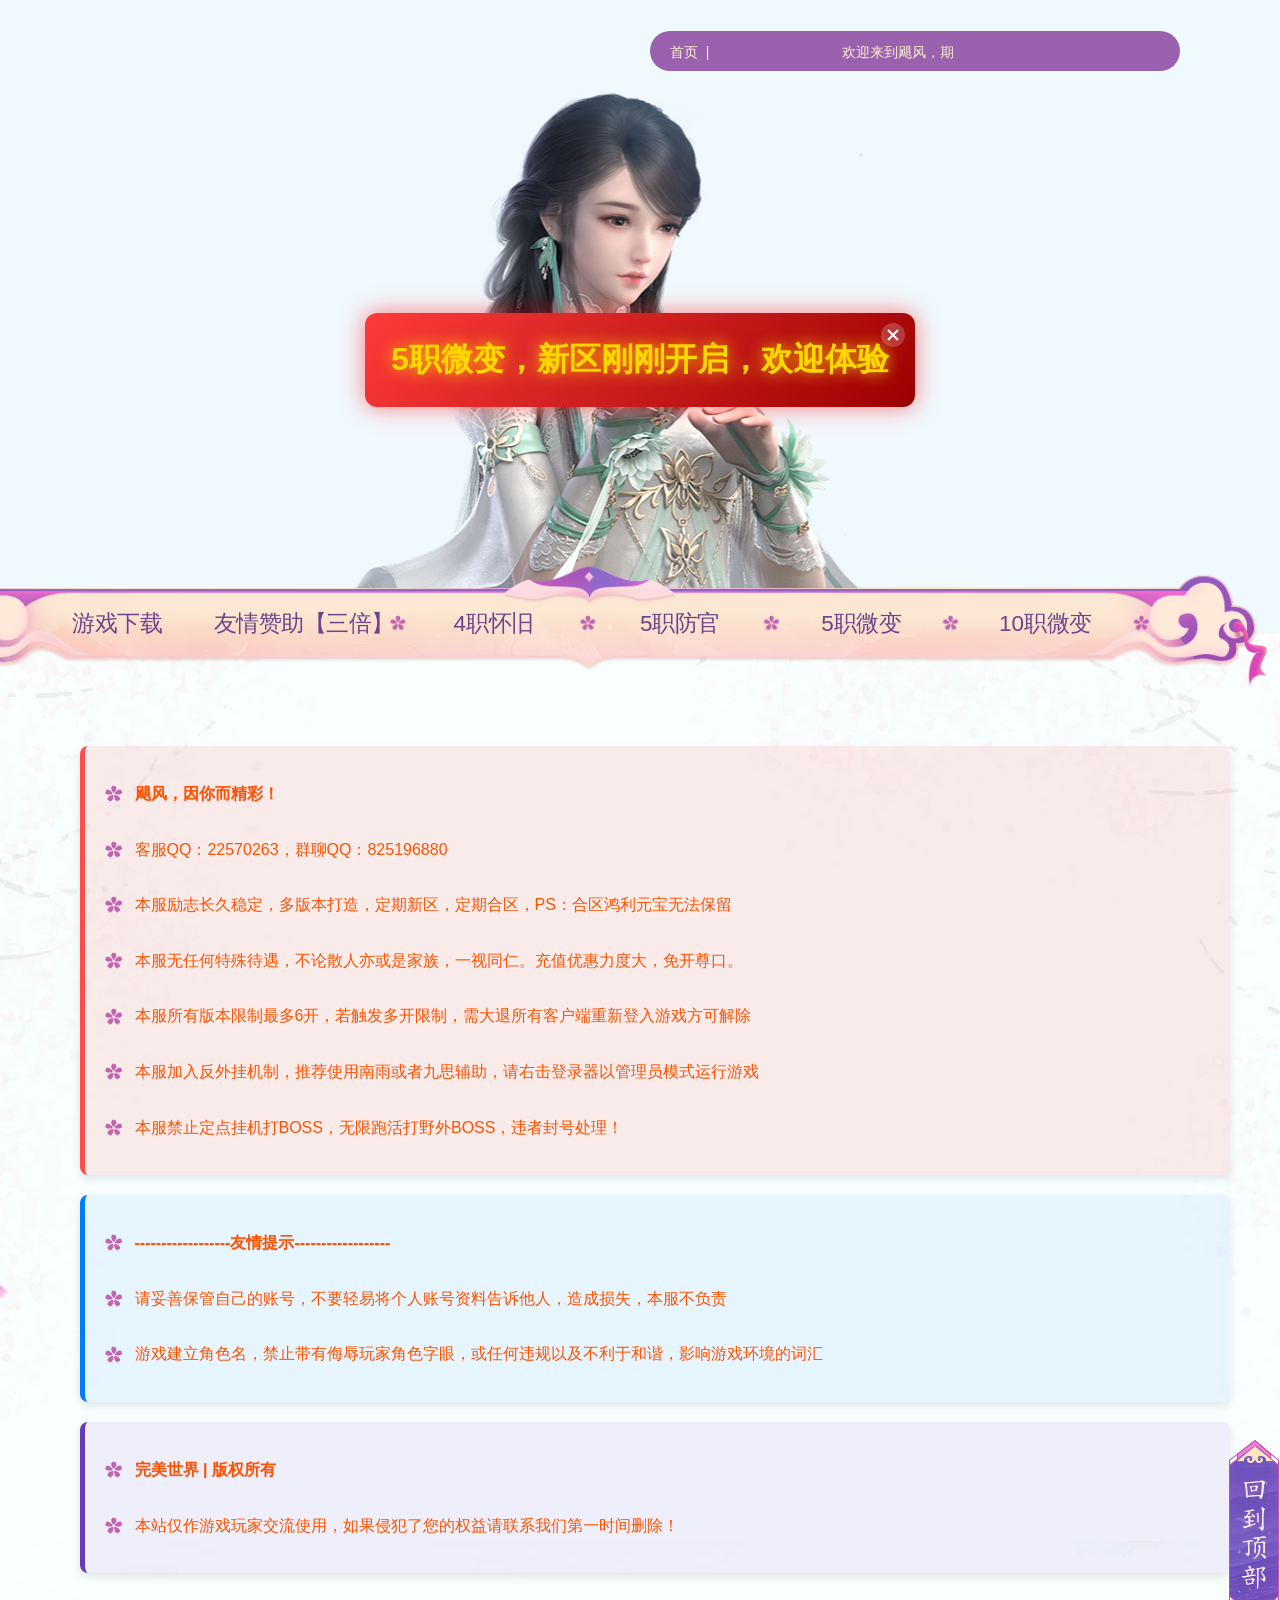
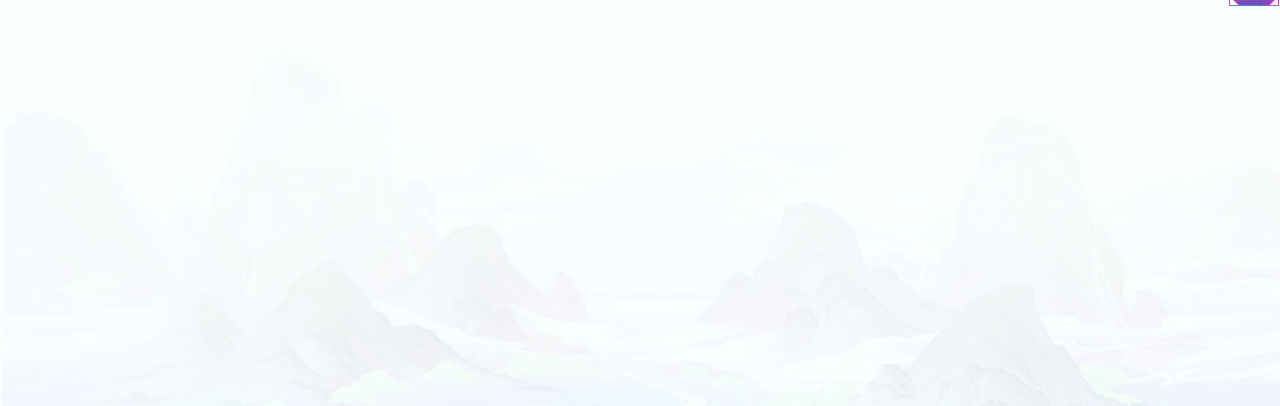
==== commit 9e8a285e: "Update countdown text and target date" ====
--- a/index.html
+++ b/index.html
@@ -256,9 +256,9 @@
     <!-- 倒计时容器 -->
     <div id="countdownContainer" class="countdown-container">
         <div class="close-btn" onclick="closeCountdown()"></div>
-        <div id="countdownText" class="countdown-text">距离4职怀旧，新区开启还有：</div>
+        <div id="countdownText" class="countdown-text">距离5职微变，新区开启还有：</div>
         <div id="countdownNumbers" class="countdown-numbers">00:00:00</div>
-        <div id="countdownEnded" class="countdown-ended" style="display: none;">4职怀旧，新区刚刚开启，欢迎体验</div>
+        <div id="countdownEnded" class="countdown-ended" style="display: none;">5职微变，新区刚刚开启，欢迎体验</div>
     </div>
     </div>
 
@@ -267,7 +267,7 @@
         // 设置目标日期时间 - 可自由控制
         // 格式：new Date(年, 月 - 1, 日, 时, 分, 秒)
         // 示例：2025年5月30日19点
-      const targetDate = new Date(2026, 07, 11, 18, 0, 0);
+      const targetDate = new Date(2026, 07, 14, 18, 0, 0);
         
         // 倒计时函数
         function updateCountdown() {
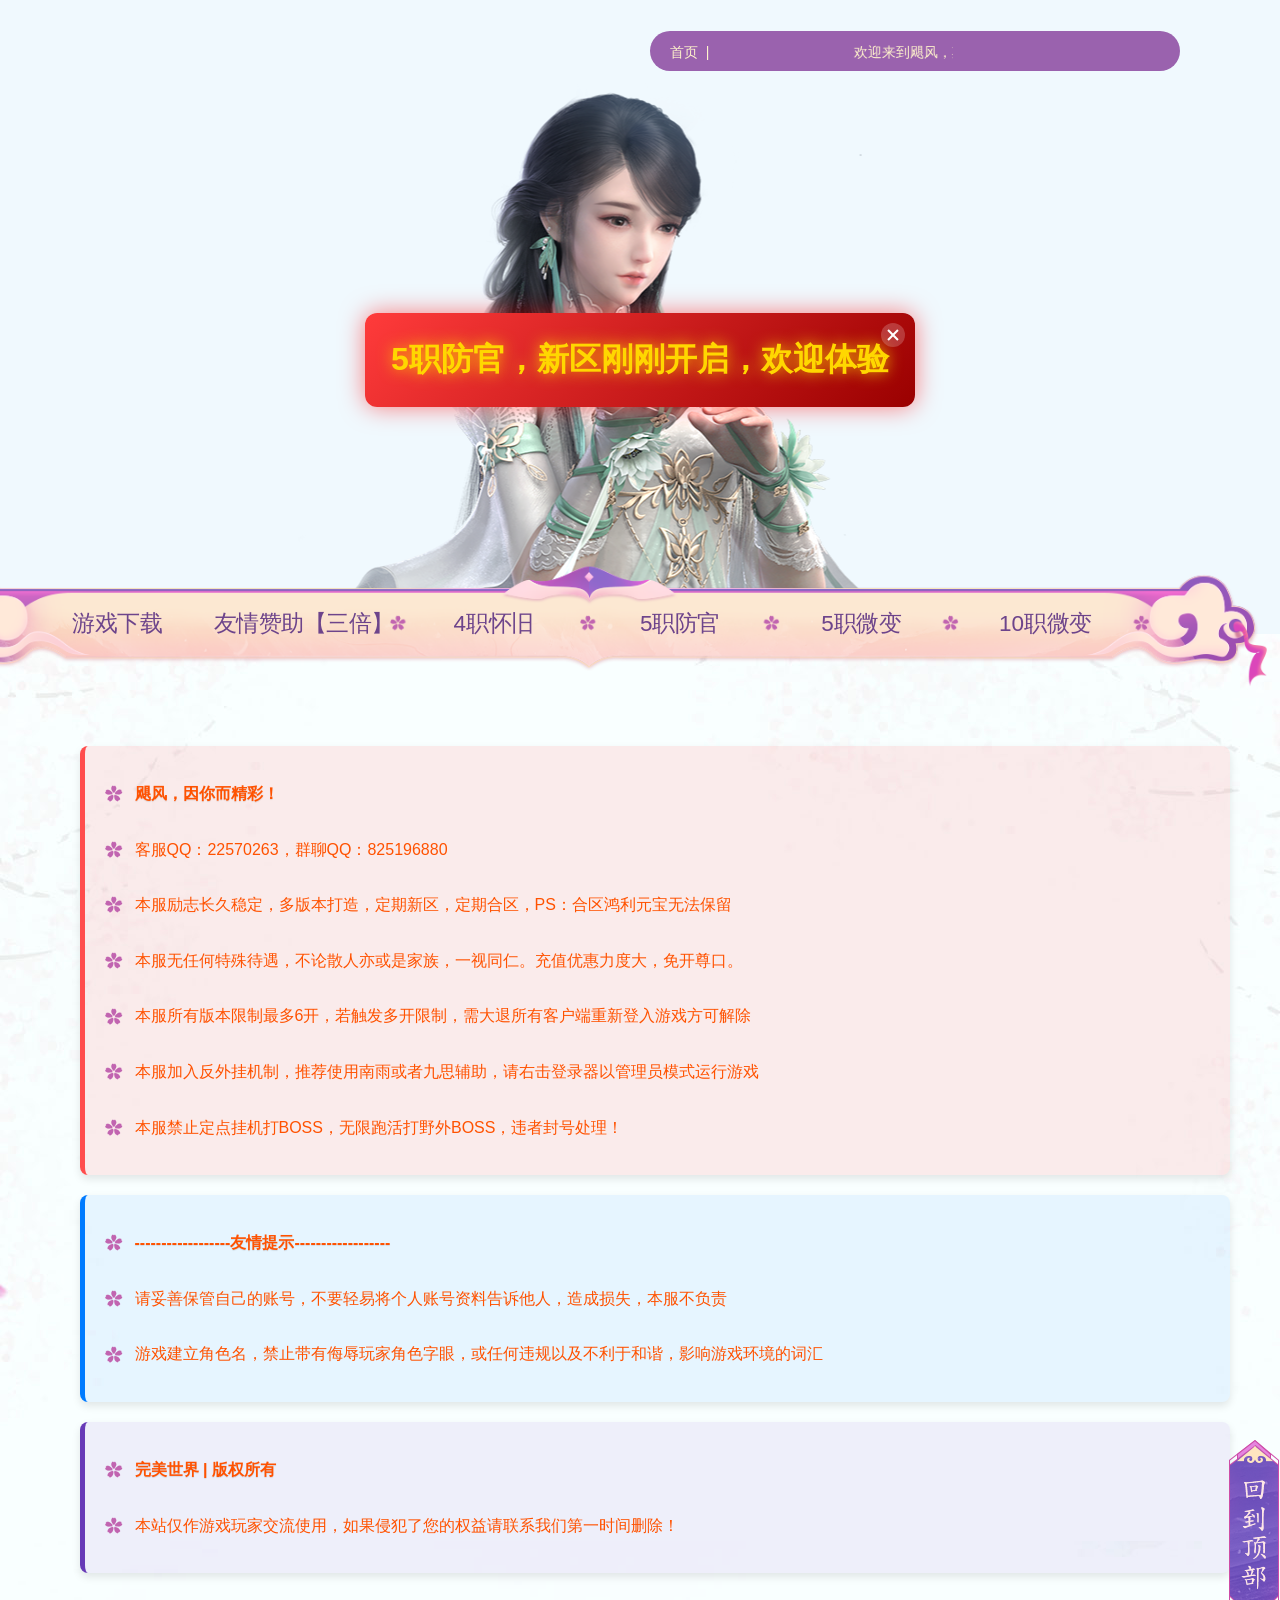
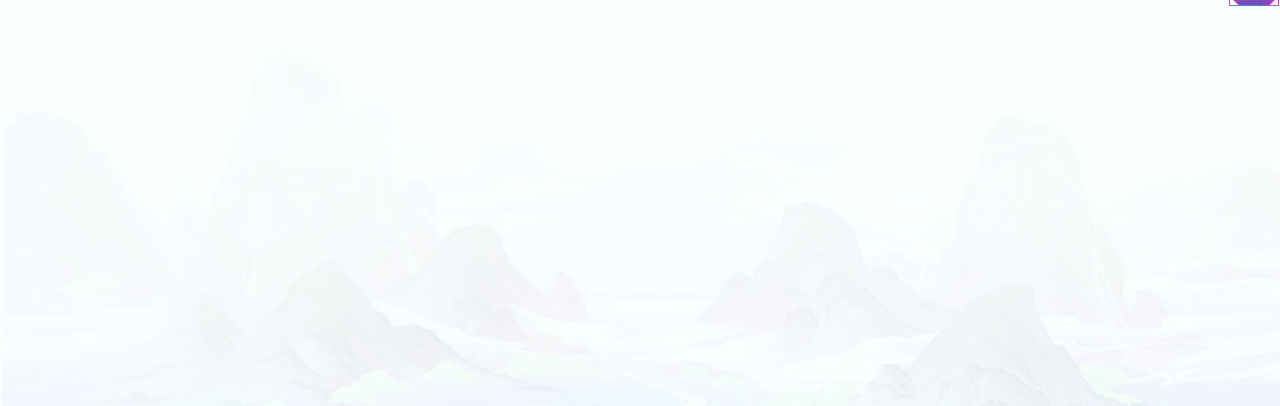
==== commit 364af84c: "Update countdown text and target date" ====
--- a/index.html
+++ b/index.html
@@ -256,9 +256,9 @@
     <!-- 倒计时容器 -->
     <div id="countdownContainer" class="countdown-container">
         <div class="close-btn" onclick="closeCountdown()"></div>
-        <div id="countdownText" class="countdown-text">距离5职微变，新区开启还有：</div>
+        <div id="countdownText" class="countdown-text">距离5职防官，新区开启还有：</div>
         <div id="countdownNumbers" class="countdown-numbers">00:00:00</div>
-        <div id="countdownEnded" class="countdown-ended" style="display: none;">5职微变，新区刚刚开启，欢迎体验</div>
+        <div id="countdownEnded" class="countdown-ended" style="display: none;">5职防官，新区刚刚开启，欢迎体验</div>
     </div>
     </div>
 
@@ -267,7 +267,7 @@
         // 设置目标日期时间 - 可自由控制
         // 格式：new Date(年, 月 - 1, 日, 时, 分, 秒)
         // 示例：2025年5月30日19点
-      const targetDate = new Date(2026, 07, 14, 18, 0, 0);
+      const targetDate = new Date(2026, 07, 18, 18, 0, 0);
         
         // 倒计时函数
         function updateCountdown() {
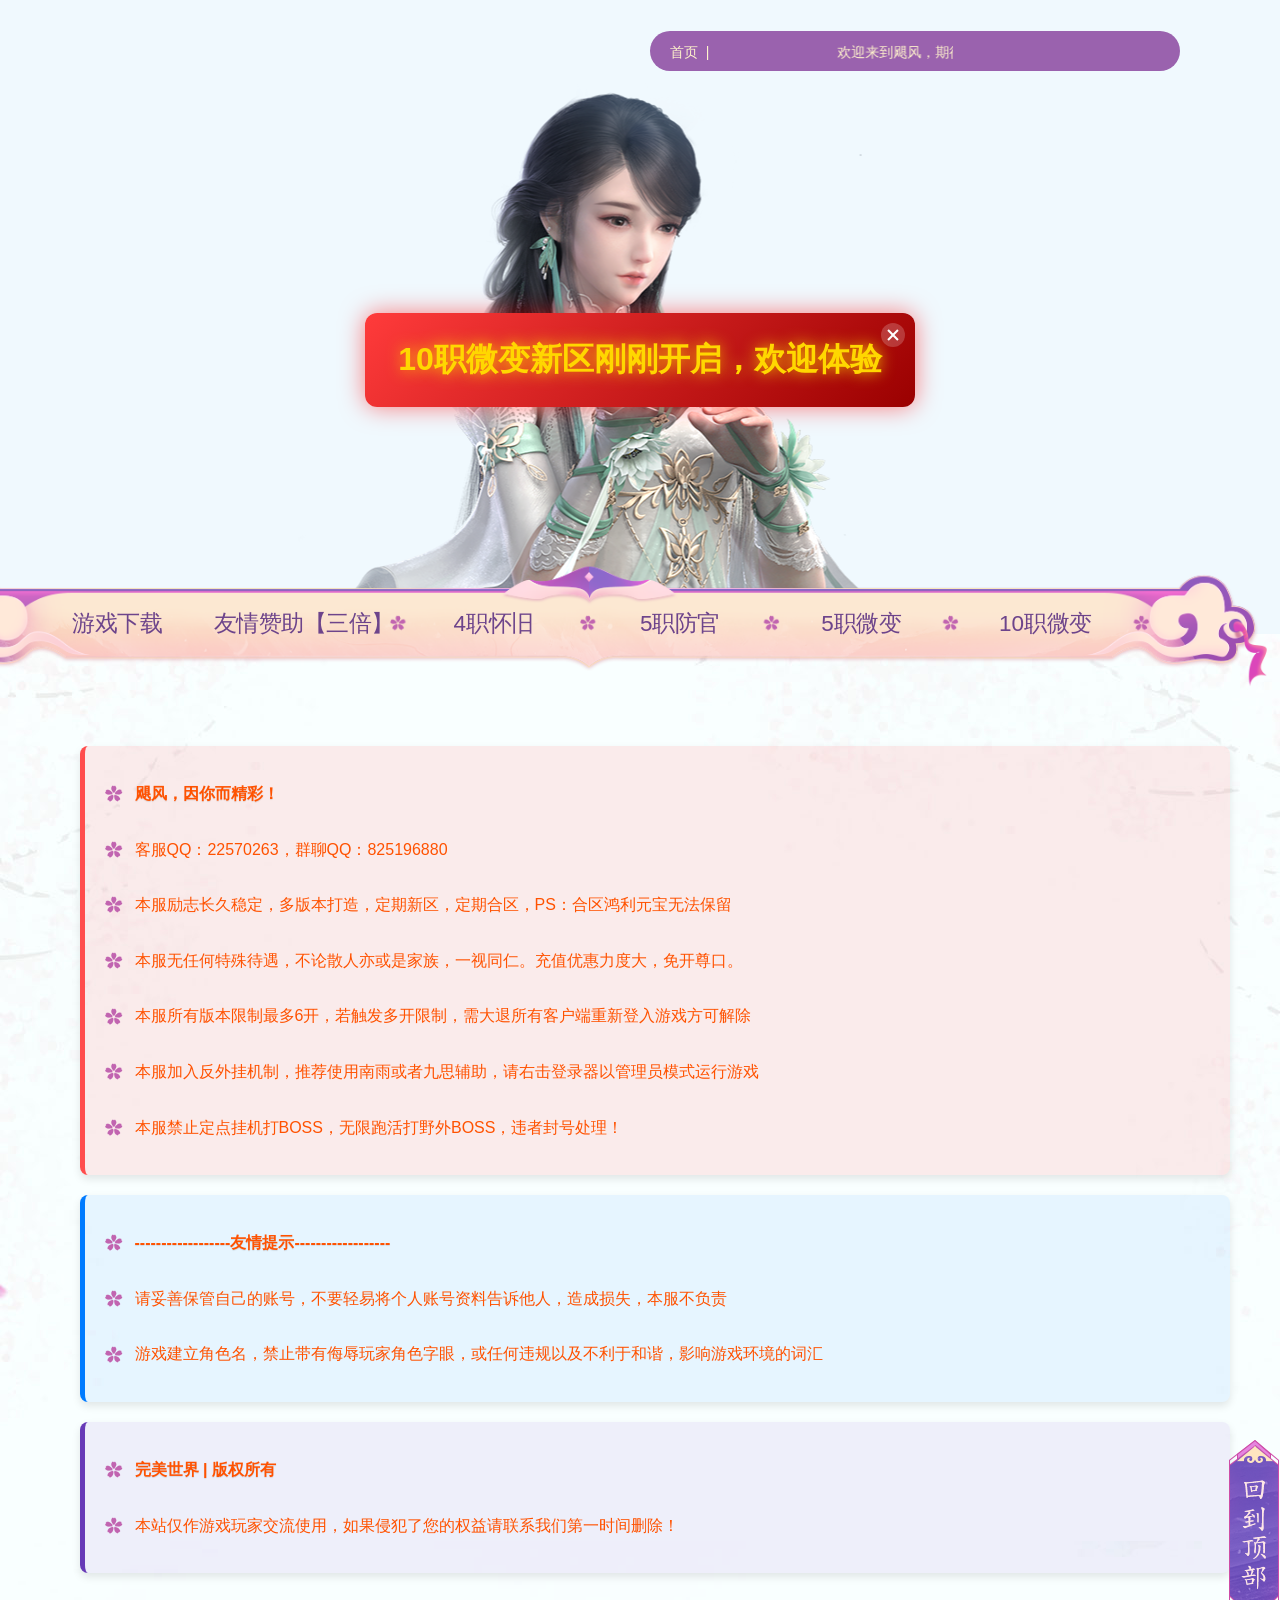
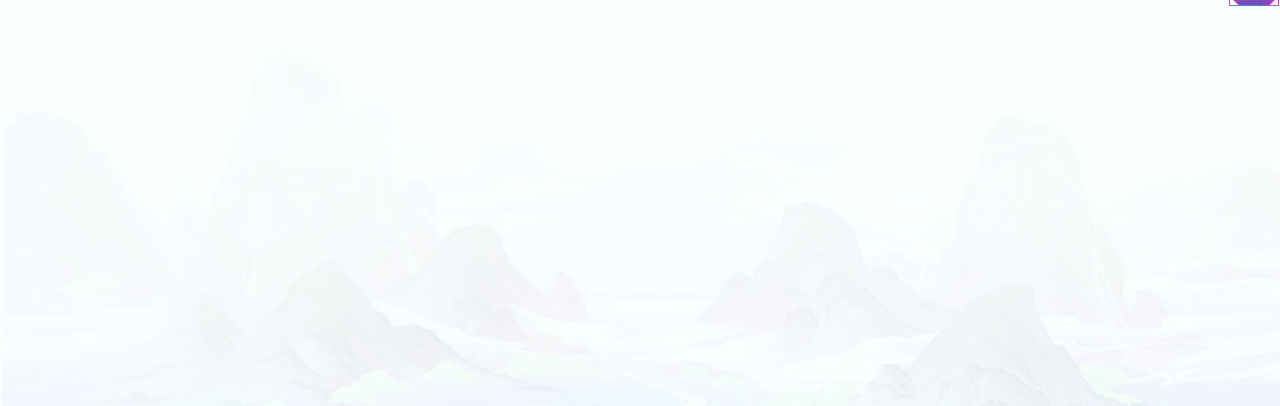
==== commit 2ff77397: "Update countdown text and target date" ====
--- a/index.html
+++ b/index.html
@@ -256,9 +256,9 @@
     <!-- 倒计时容器 -->
     <div id="countdownContainer" class="countdown-container">
         <div class="close-btn" onclick="closeCountdown()"></div>
-        <div id="countdownText" class="countdown-text">距离5职防官，新区开启还有：</div>
+        <div id="countdownText" class="countdown-text">距离10职微变，新区开启还有：</div>
         <div id="countdownNumbers" class="countdown-numbers">00:00:00</div>
-        <div id="countdownEnded" class="countdown-ended" style="display: none;">5职防官，新区刚刚开启，欢迎体验</div>
+        <div id="countdownEnded" class="countdown-ended" style="display: none;">10职微变新区刚刚开启，欢迎体验</div>
     </div>
     </div>
 
@@ -267,7 +267,7 @@
         // 设置目标日期时间 - 可自由控制
         // 格式：new Date(年, 月 - 1, 日, 时, 分, 秒)
         // 示例：2025年5月30日19点
-      const targetDate = new Date(2026, 07, 18, 18, 0, 0);
+      const targetDate = new Date(2026, 07, 21, 18, 0, 0);
         
         // 倒计时函数
         function updateCountdown() {
